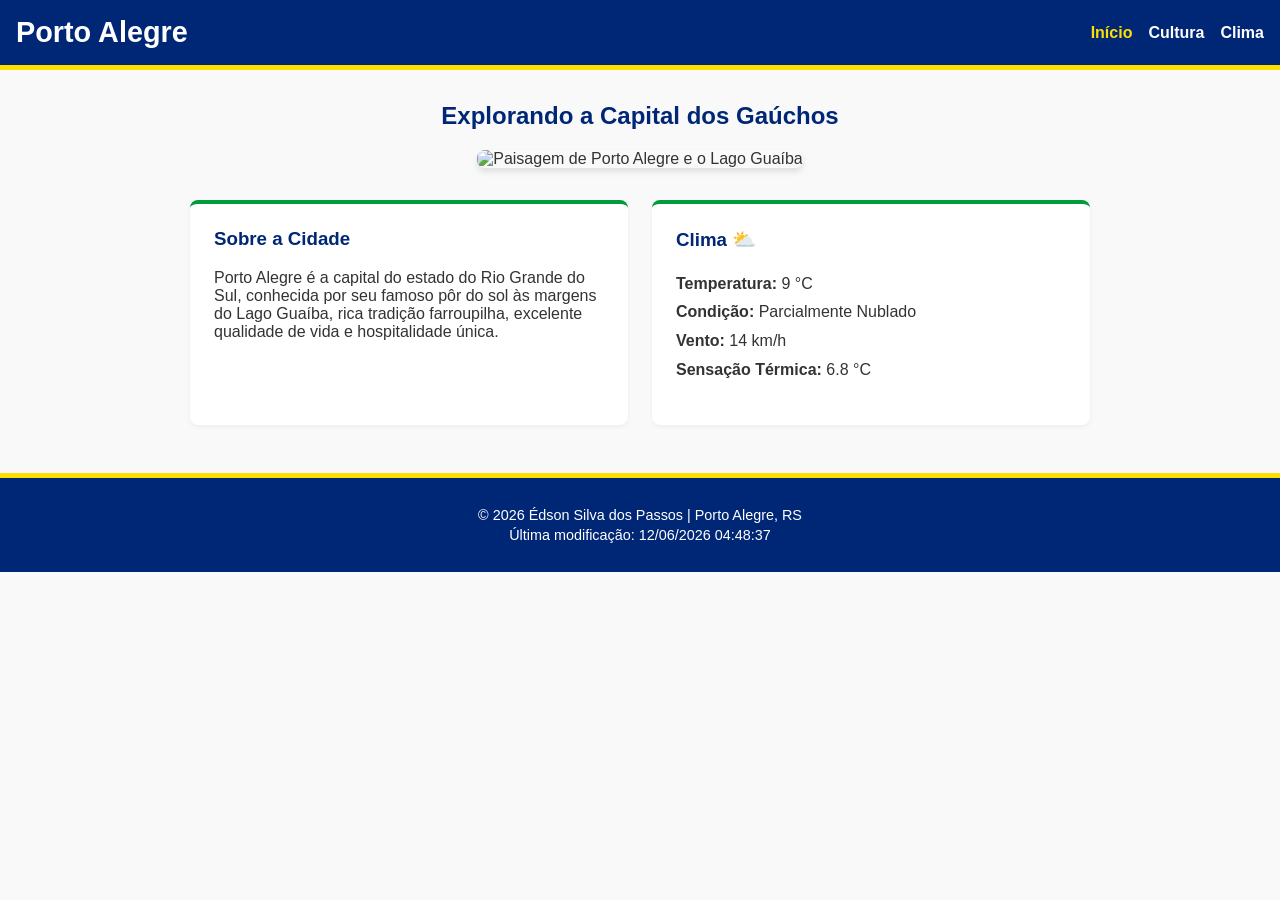
==== local.html @ 06afc4b1 "Atualiza nome da imagem para porto.jpg" ====
<!DOCTYPE html>
<html lang="pt-BR">
<head>
    <meta charset="UTF-8">
    <meta name="viewport" content="width=device-width, initial-scale=1.0">
    <meta name="description" content="Página sobre Porto Alegre, Rio Grande do Sul, destacando cultura, paisagens e informações meteorológicas para a disciplina WDD 131.">
    <meta name="author" content="Édson Silva dos Passos">
    <title>WDD 131 - Página do Local: Porto Alegre - Édson Silva dos Passos</title>
    <link rel="stylesheet" href="estilos/local.css">
    <link rel="stylesheet" href="estilos/local-grandes.css" media="(min-width: 768px)">
    <script src="scripts/local.js" defer></script>
</head>
<body>
    <header>
        <h1>Porto Alegre</h1>
        <!-- Ícone SVG para visualização móvel -->
        <svg class="weather-icon-svg" xmlns="http://www.w3.org/2000/svg" viewBox="0 0 24 24" width="32" height="32" fill="#ffffff" aria-label="Ícone de Clima">
            <path d="M12 2a10 10 0 1010 10A10.011 10.011 0 0012 2zm0 18a8 8 0 118-8 8.009 8.009 0 01-8 8z"/>
        </svg>
        <nav>
            <ul class="navigation">
                <li><a href="local.html" class="active">Início</a></li>
                <li><a href="#cultura">Cultura</a></li>
                <li><a href="#clima-secao">Clima</a></li>
            </ul>
        </nav>
    </header>

    <main>
        <h2>Explorando a Capital dos Gaúchos</h2>

        <!-- Imagem principal com picture, WebP e fallback para porto-alegre.jpg -->
        <section class="hero-section">
            <picture>
                <source srcset="imagens/porto-alegre.webp" type="image/webp">
                <img src="imagens/porto.jpg" alt="Paisagem de Porto Alegre e o Lago Guaíba">
            </picture>
        </section>

        <div class="content-grid">
            <section class="card" id="cultura">
                <h3>Sobre a Cidade</h3>
                <p>Porto Alegre é a capital do estado do Rio Grande do Sul, conhecida por seu famoso pôr do sol às margens do Lago Guaíba, rica tradição farroupilha, excelente qualidade de vida e hospitalidade única.</p>
            </section>

            <section class="card" id="clima-secao">
                <h3 id="weather-title">Clima</h3>
                <ul class="weather-info">
                    <li><strong>Temperatura:</strong> <span id="temp">9</span> °C</li>
                    <li><strong>Condição:</strong> Parcialmente Nublado</li>
                    <li><strong>Vento:</strong> <span id="vento">14</span> km/h</li>
                    <li><strong>Sensação Térmica:</strong> <span id="sensacao">N/A</span></li>
                </ul>
            </section>
        </div>
    </main>

    <footer>
        <p>&copy; <span id="currentyear"></span> Édson Silva dos Passos | Porto Alegre, RS</p>
        <p id="lastModified"></p>
    </footer>
</body>
</html>
---- estilos/local.css ----
:root {
    --primary-color: #002776; /* Azul da bandeira */
    --secondary-color: #009b3a; /* Verde da bandeira */
    --accent-color: #ffdf00; /* Amarelo da bandeira */
    --text-color: #333333;
    --bg-color: #f9f9f9;
    --card-bg: #ffffff;
    --font-family: 'Roboto', Arial, sans-serif;
}

body {
    font-family: var(--font-family);
    margin: 0;
    padding: 0;
    color: var(--text-color);
    background-color: var(--bg-color);
}

header {
    background-color: var(--primary-color);
    color: #ffffff;
    padding: 1rem;
    display: flex;
    justify-content: space-between;
    align-items: center;
    border-bottom: 5px solid var(--accent-color);
}

header h1 {
    font-size: 1.4rem;
    margin: 0;
}

.weather-icon-svg {
    display: block;
}

nav ul {
    list-style: none;
    padding: 0;
    margin: 0;
    display: flex;
    gap: 1rem;
}

nav a {
    color: #ffffff;
    text-decoration: none;
    font-weight: bold;
}

nav a:hover, nav a.active {
    color: var(--accent-color);
}

main {
    max-width: 900px;
    margin: 2rem auto;
    padding: 0 1rem;
}

h2 {
    text-align: center;
    color: var(--primary-color);
}

.hero-section {
    text-align: center;
    margin-bottom: 2rem;
}

.hero-section img {
    width: 100%;
    max-width: 600px;
    height: auto;
    border-radius: 8px;
    box-shadow: 0 4px 6px rgba(0,0,0,0.1);
}

.content-grid {
    display: grid;
    grid-template-columns: 1fr;
    gap: 1.5rem;
}

.card {
    background-color: var(--card-bg);
    padding: 1.5rem;
    border-radius: 8px;
    box-shadow: 0 2px 4px rgba(0,0,0,0.05);
    border-top: 4px solid var(--secondary-color);
}

.card h3 {
    margin-top: 0;
    color: var(--primary-color);
}

.weather-info {
    list-style: none;
    padding: 0;
    line-height: 1.8;
}

footer {
    background-color: var(--primary-color);
    color: #ffffff;
    text-align: center;
    padding: 1.5rem;
    margin-top: 3rem;
    font-size: 0.9rem;
    border-top: 5px solid var(--accent-color);
}

footer p {
    margin: 0.3rem 0;
}
---- estilos/local-grandes.css ----
@media (min-width: 768px) {
    header h1 {
        font-size: 1.8rem;
    }

    /* Esconde o SVG no desktop e ativa o pseudoelemento com emoticon */
    .weather-icon-svg {
        display: none;
    }

    #weather-title::after {
        content: " ⛅";
        font-size: 1.2rem;
    }

    .content-grid {
        grid-template-columns: 1fr 1fr;
    }

    main {
        padding: 0 2rem;
    }
}
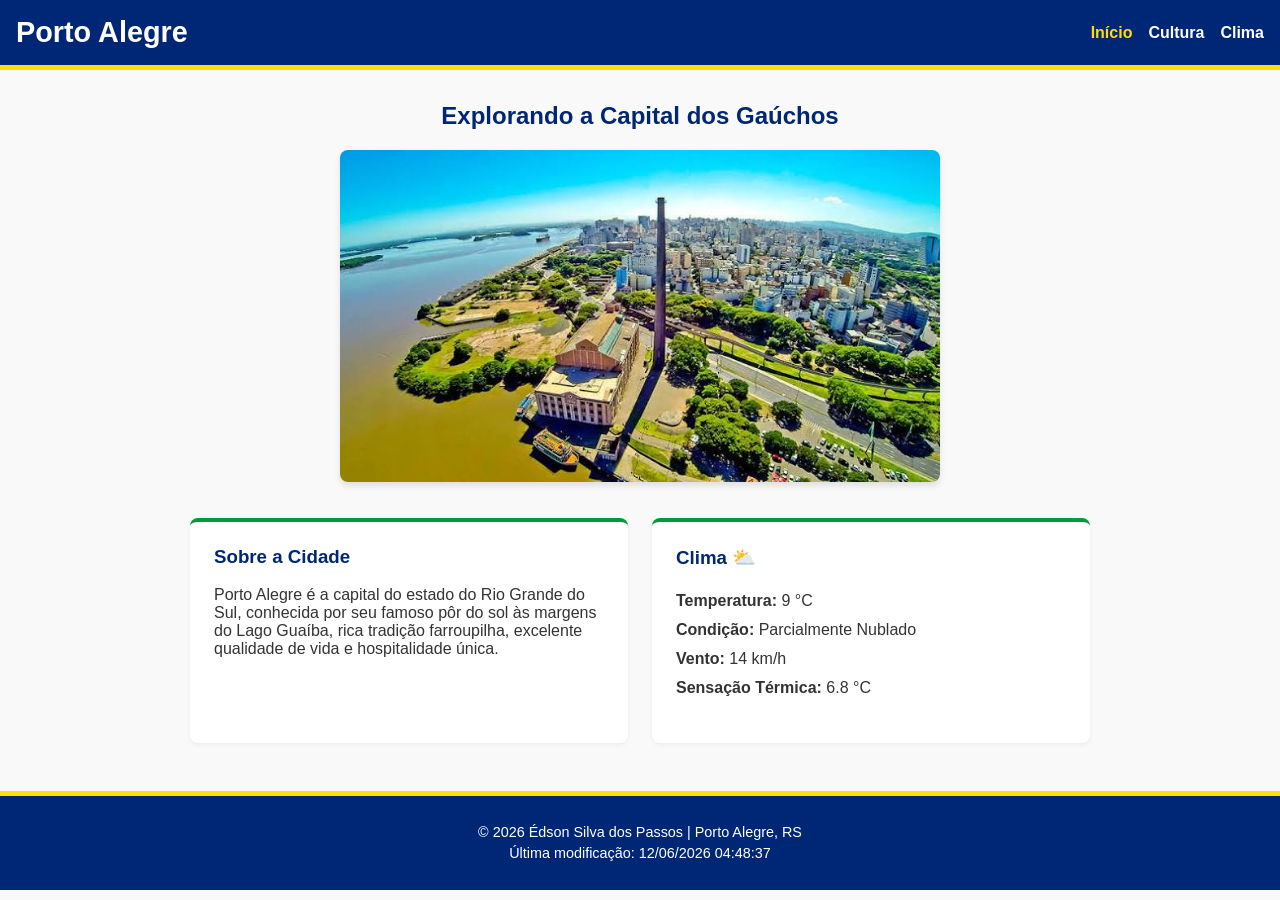
==== commit 0b23f456: "Atualiza local.html com tag img direta para porto.jpg" ====
--- a/local.html
+++ b/local.html
@@ -29,12 +29,9 @@
     <main>
         <h2>Explorando a Capital dos Gaúchos</h2>
 
-        <!-- Imagem principal com picture, WebP e fallback para porto-alegre.jpg -->
+        <!-- Imagem principal de Porto Alegre corrigida -->
         <section class="hero-section">
-            <picture>
-                <source srcset="imagens/porto-alegre.webp" type="image/webp">
-                <img src="imagens/porto.jpg" alt="Paisagem de Porto Alegre e o Lago Guaíba">
-            </picture>
+            <img src="imagens/porto.jpg" alt="Paisagem de Porto Alegre e o Lago Guaíba">
         </section>
 
         <div class="content-grid">
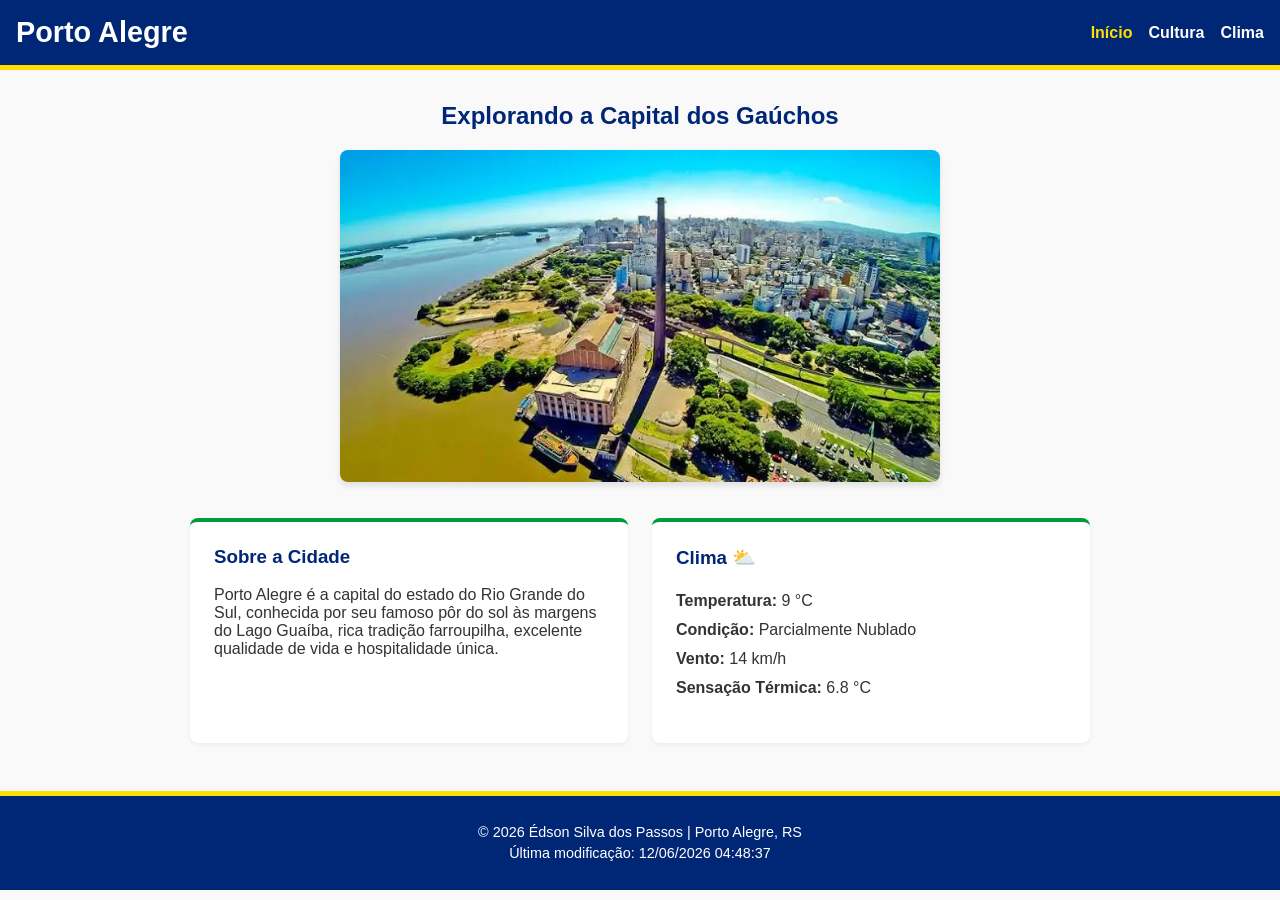
==== commit 5b03d976: "Atualiza local.html com picture e webp para aprovacao na auditoria" ====
--- a/local.html
+++ b/local.html
@@ -29,9 +29,12 @@
     <main>
         <h2>Explorando a Capital dos Gaúchos</h2>
 
-        <!-- Imagem principal de Porto Alegre corrigida -->
+        <!-- Imagem principal responsiva em formato WebP com tag picture -->
         <section class="hero-section">
-            <img src="imagens/porto.jpg" alt="Paisagem de Porto Alegre e o Lago Guaíba">
+            <picture>
+                <source srcset="imagens/porto.webp" type="image/webp">
+                <img src="imagens/porto.jpg" alt="Paisagem de Porto Alegre e o Lago Guaíba">
+            </picture>
         </section>
 
         <div class="content-grid">
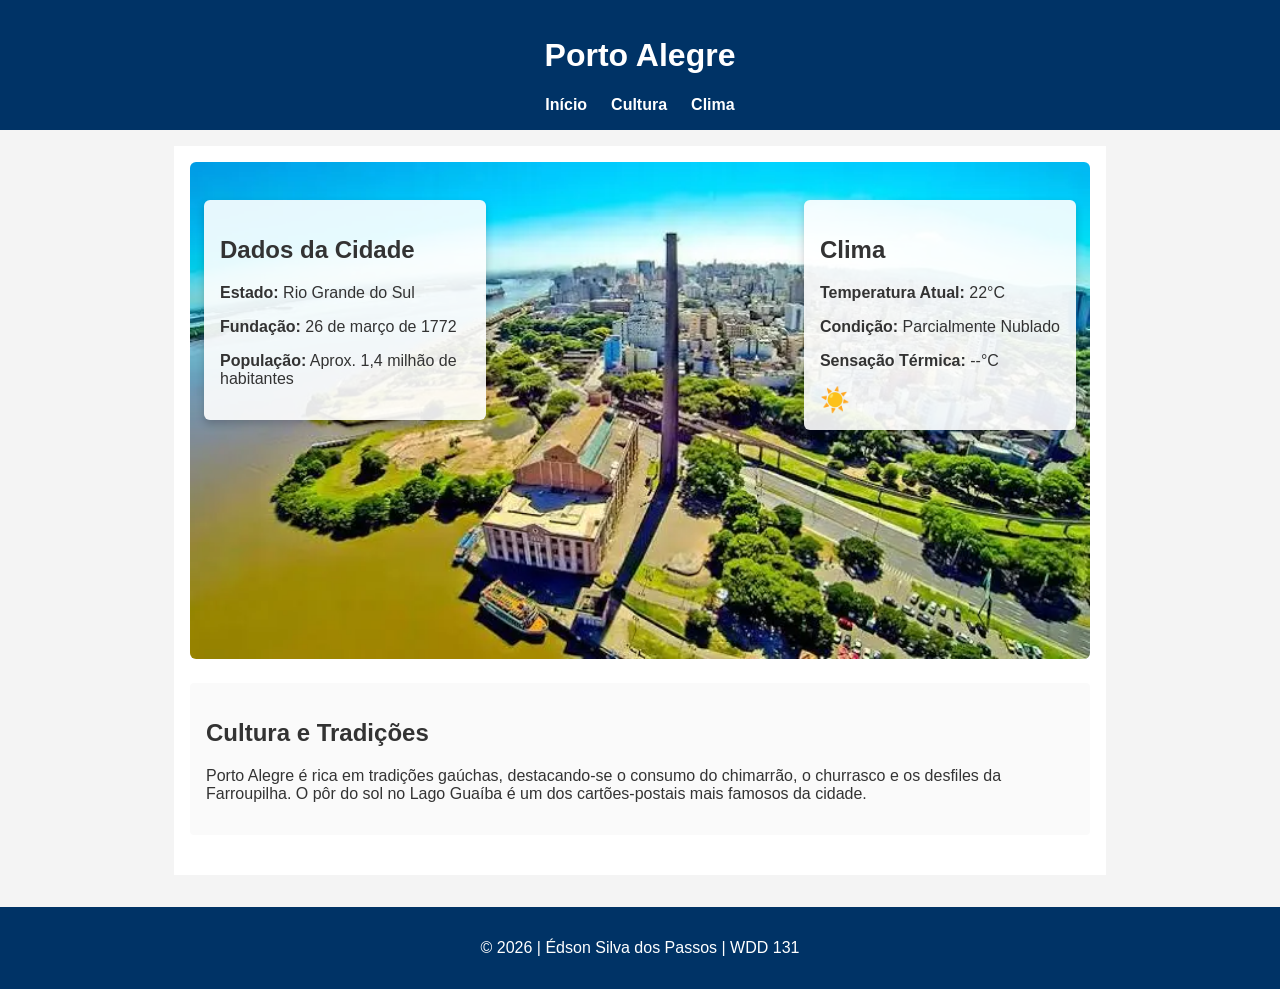
==== commit 6612cfd8: "Corrige imagens WebP, icone SVG e layout desktop S03" ====
--- a/local.html
+++ b/local.html
@@ -3,23 +3,23 @@
 <head>
     <meta charset="UTF-8">
     <meta name="viewport" content="width=device-width, initial-scale=1.0">
+    <title>WDD 131 - Página do Local: Porto Alegre - Édson Silva dos Passos</title>
     <meta name="description" content="Página sobre Porto Alegre, Rio Grande do Sul, destacando cultura, paisagens e informações meteorológicas para a disciplina WDD 131.">
     <meta name="author" content="Édson Silva dos Passos">
-    <title>WDD 131 - Página do Local: Porto Alegre - Édson Silva dos Passos</title>
+    
+    <!-- CSS Externo -->
     <link rel="stylesheet" href="estilos/local.css">
     <link rel="stylesheet" href="estilos/local-grandes.css" media="(min-width: 768px)">
+    
+    <!-- JavaScript Externo -->
     <script src="scripts/local.js" defer></script>
 </head>
 <body>
     <header>
         <h1>Porto Alegre</h1>
-        <!-- Ícone SVG para visualização móvel -->
-        <svg class="weather-icon-svg" xmlns="http://www.w3.org/2000/svg" viewBox="0 0 24 24" width="32" height="32" fill="#ffffff" aria-label="Ícone de Clima">
-            <path d="M12 2a10 10 0 1010 10A10.011 10.011 0 0012 2zm0 18a8 8 0 118-8 8.009 8.009 0 01-8 8z"/>
-        </svg>
         <nav>
-            <ul class="navigation">
-                <li><a href="local.html" class="active">Início</a></li>
+            <ul>
+                <li><a href="local.html">Início</a></li>
                 <li><a href="#cultura">Cultura</a></li>
                 <li><a href="#clima-secao">Clima</a></li>
             </ul>
@@ -27,37 +27,41 @@
     </header>
 
     <main>
-        <h2>Explorando a Capital dos Gaúchos</h2>
+        <div class="hero">
+            <picture>
+                <source media="(min-width: 768px)" srcset="imagens/porto-grande.webp">
+                <img src="imagens/porto-pequena.webp" alt="Paisagem de Porto Alegre e o Lago Guaíba" width="800" height="533">
+            </picture>
+        </div>
 
-        <!-- Imagem principal responsiva em formato WebP com tag picture -->
-        <section class="hero-section">
-            <picture>
-                <source srcset="imagens/porto.webp" type="image/webp">
-                <img src="imagens/porto.jpg" alt="Paisagem de Porto Alegre e o Lago Guaíba">
-            </picture>
+        <section class="dados">
+            <h2>Dados da Cidade</h2>
+            <p><strong>Estado:</strong> Rio Grande do Sul</p>
+            <p><strong>Fundação:</strong> 26 de março de 1772</p>
+            <p><strong>População:</strong> Aprox. 1,4 milhão de habitantes</p>
         </section>
 
-        <div class="content-grid">
-            <section class="card" id="cultura">
-                <h3>Sobre a Cidade</h3>
-                <p>Porto Alegre é a capital do estado do Rio Grande do Sul, conhecida por seu famoso pôr do sol às margens do Lago Guaíba, rica tradição farroupilha, excelente qualidade de vida e hospitalidade única.</p>
-            </section>
+        <section id="clima-secao" class="clima">
+            <h2>Clima</h2>
+            <div class="weather-card">
+                <!-- Ícone SVG visível apenas no mobile (oculto no desktop via CSS) -->
+                <svg class="weather-icon-svg" xmlns="http://www.w3.org/2000/svg" viewBox="0 0 24 24" width="32" height="32" fill="currentColor">
+                    <path d="M19.35 10.04C18.67 6.59 15.64 4 12 4 9.11 4 6.6 5.64 5.35 8.04 2.34 8.36 0 10.91 0 14c0 3.31 2.69 6 6 6h13c2.76 0 5-2.24 5-5 0-2.64-2.05-4.78-4.65-4.96zM19 18H6c-2.21 0-4-1.79-4-4 0-2.05 1.53-3.76 3.56-3.97l1.07-.11.5-.95C8.08 7.14 9.94 6 12 6c2.62 0 4.88 1.86 5.39 4.43l.3 1.5 1.53.11c1.56.1 2.78 1.41 2.78 2.96 0 1.65-1.35 3-3 3z"/>
+                </svg>
+                <p><strong>Temperatura Atual:</strong> <span id="temp">22</span>°C</p>
+                <p><strong>Condição:</strong> Parcialmente Nublado</p>
+                <p><strong>Sensação Térmica:</strong> <span id="sensacao">--</span>°C</p>
+            </div>
+        </section>
 
-            <section class="card" id="clima-secao">
-                <h3 id="weather-title">Clima</h3>
-                <ul class="weather-info">
-                    <li><strong>Temperatura:</strong> <span id="temp">9</span> °C</li>
-                    <li><strong>Condição:</strong> Parcialmente Nublado</li>
-                    <li><strong>Vento:</strong> <span id="vento">14</span> km/h</li>
-                    <li><strong>Sensação Térmica:</strong> <span id="sensacao">N/A</span></li>
-                </ul>
-            </section>
-        </div>
+        <section id="cultura" class="cultura">
+            <h2>Cultura e Tradições</h2>
+            <p>Porto Alegre é rica em tradições gaúchas, destacando-se o consumo do chimarrão, o churrasco e os desfiles da Farroupilha. O pôr do sol no Lago Guaíba é um dos cartões-postais mais famosos da cidade.</p>
+        </section>
     </main>
 
     <footer>
-        <p>&copy; <span id="currentyear"></span> Édson Silva dos Passos | Porto Alegre, RS</p>
-        <p id="lastModified"></p>
+        <p>&copy; 2026 | Édson Silva dos Passos | WDD 131</p>
     </footer>
 </body>
 </html>
--- a/estilos/local.css
+++ b/estilos/local.css
@@ -1,117 +1,69 @@
-:root {
-    --primary-color: #002776; /* Azul da bandeira */
-    --secondary-color: #009b3a; /* Verde da bandeira */
-    --accent-color: #ffdf00; /* Amarelo da bandeira */
-    --text-color: #333333;
-    --bg-color: #f9f9f9;
-    --card-bg: #ffffff;
-    --font-family: 'Roboto', Arial, sans-serif;
-}
-
 body {
-    font-family: var(--font-family);
+    font-family: Arial, sans-serif;
     margin: 0;
     padding: 0;
-    color: var(--text-color);
-    background-color: var(--bg-color);
+    box-sizing: border-box;
+    background-color: #f4f4f4;
+    color: #333;
 }
 
 header {
-    background-color: var(--primary-color);
-    color: #ffffff;
+    background-color: #003366;
+    color: white;
     padding: 1rem;
-    display: flex;
-    justify-content: space-between;
-    align-items: center;
-    border-bottom: 5px solid var(--accent-color);
-}
-
-header h1 {
-    font-size: 1.4rem;
-    margin: 0;
-}
-
-.weather-icon-svg {
-    display: block;
+    text-align: center;
 }
 
 nav ul {
     list-style: none;
     padding: 0;
-    margin: 0;
     display: flex;
-    gap: 1rem;
+    justify-content: center;
+    gap: 1.5rem;
+    margin: 0.5rem 0 0 0;
 }
 
 nav a {
-    color: #ffffff;
+    color: white;
     text-decoration: none;
     font-weight: bold;
 }
 
-nav a:hover, nav a.active {
-    color: var(--accent-color);
+nav a:hover {
+    text-decoration: underline;
 }
 
 main {
     max-width: 900px;
-    margin: 2rem auto;
-    padding: 0 1rem;
+    margin: 1rem auto;
+    padding: 1rem;
+    background: white;
 }
 
-h2 {
-    text-align: center;
-    color: var(--primary-color);
+.hero img {
+    width: 100%;
+    height: auto;
+    display: block;
+    border-radius: 4px;
 }
 
-.hero-section {
-    text-align: center;
-    margin-bottom: 2rem;
+section {
+    margin: 1.5rem 0;
+    padding: 1rem;
+    background: #fafafa;
+    border-radius: 4px;
 }
 
-.hero-section img {
-    width: 100%;
-    max-width: 600px;
-    height: auto;
-    border-radius: 8px;
-    box-shadow: 0 4px 6px rgba(0,0,0,0.1);
-}
-
-.content-grid {
-    display: grid;
-    grid-template-columns: 1fr;
-    gap: 1.5rem;
-}
-
-.card {
-    background-color: var(--card-bg);
-    padding: 1.5rem;
-    border-radius: 8px;
-    box-shadow: 0 2px 4px rgba(0,0,0,0.05);
-    border-top: 4px solid var(--secondary-color);
-}
-
-.card h3 {
-    margin-top: 0;
-    color: var(--primary-color);
-}
-
-.weather-info {
-    list-style: none;
-    padding: 0;
-    line-height: 1.8;
+.weather-icon-svg {
+    display: inline-block;
+    fill: #003366;
+    margin-bottom: 0.5rem;
 }
 
 footer {
-    background-color: var(--primary-color);
-    color: #ffffff;
     text-align: center;
-    padding: 1.5rem;
-    margin-top: 3rem;
-    font-size: 0.9rem;
-    border-top: 5px solid var(--accent-color);
-}
-
-footer p {
-    margin: 0.3rem 0;
+    padding: 1rem;
+    background-color: #003366;
+    color: white;
+    margin-top: 2rem;
 }
--- a/estilos/local-grandes.css
+++ b/estilos/local-grandes.css
@@ -1,23 +1,41 @@
-@media (min-width: 768px) {
-    header h1 {
-        font-size: 1.8rem;
-    }
+main {
+    position: relative;
+}
 
-    /* Esconde o SVG no desktop e ativa o pseudoelemento com emoticon */
-    .weather-icon-svg {
-        display: none;
-    }
+.weather-icon-svg {
+    display: none;
+}
 
-    #weather-title::after {
-        content: " ⛅";
-        font-size: 1.2rem;
-    }
+.weather-card::after {
+    content: " ☀️";
+    font-size: 1.5rem;
+}
 
-    .content-grid {
-        grid-template-columns: 1fr 1fr;
-    }
+.hero picture, .hero img {
+    width: 100%;
+    max-height: 500px;
+    object-fit: cover;
+    border-radius: 6px;
+}
 
-    main {
-        padding: 0 2rem;
-    }
+.dados {
+    position: absolute;
+    top: 30px;
+    left: 30px;
+    background: rgba(255, 255, 255, 0.9);
+    padding: 1rem;
+    border-radius: 6px;
+    max-width: 250px;
+    box-shadow: 0 4px 8px rgba(0,0,0,0.2);
+}
+
+.clima {
+    position: absolute;
+    top: 30px;
+    right: 30px;
+    background: rgba(255, 255, 255, 0.9);
+    padding: 1rem;
+    border-radius: 6px;
+    max-width: 250px;
+    box-shadow: 0 4px 8px rgba(0,0,0,0.2);
 }
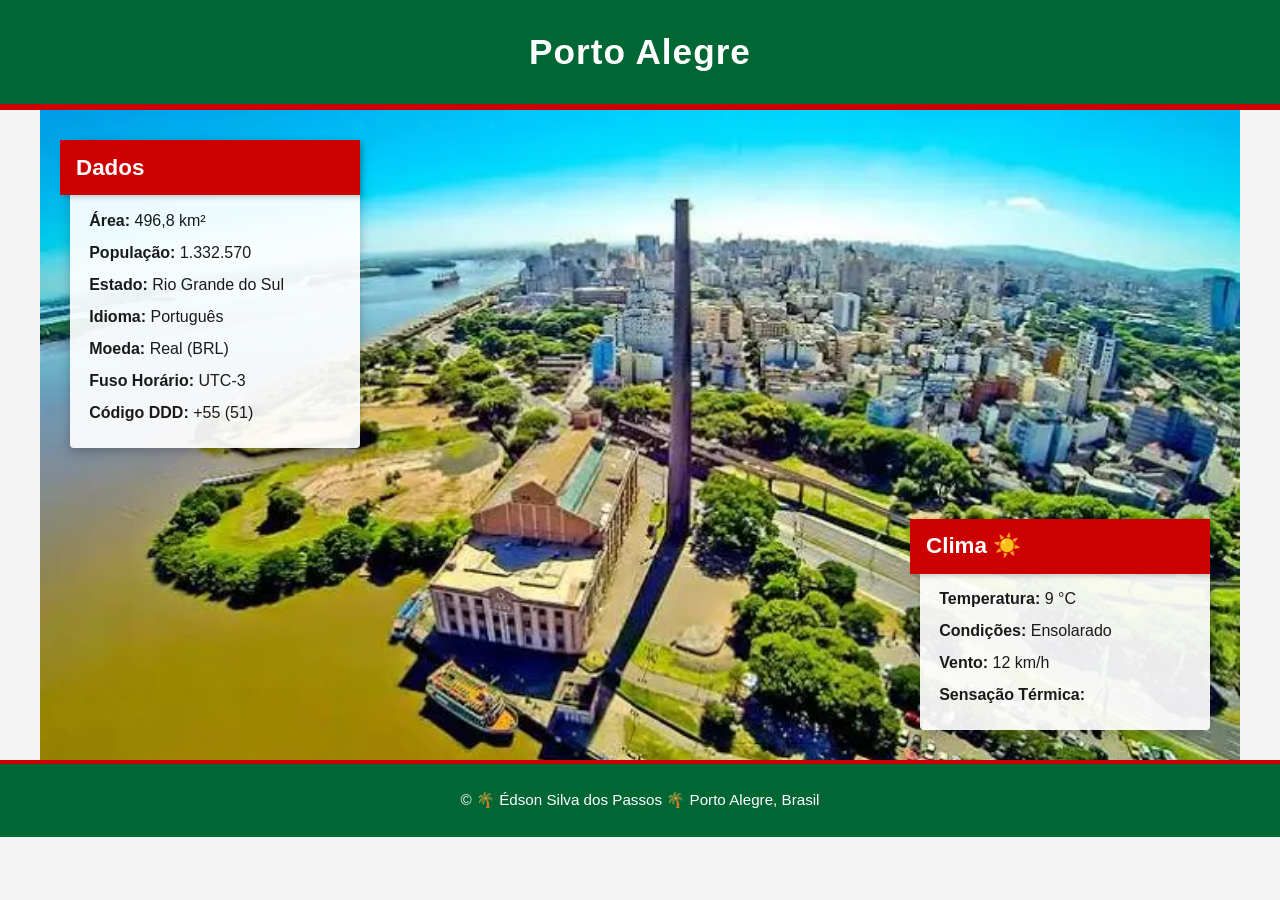
==== commit 33596be8: "Ajusta layout wireframe, pseudoelemento no titulo Clima e JS S03" ====
--- a/local.html
+++ b/local.html
@@ -7,23 +7,14 @@
     <meta name="description" content="Página sobre Porto Alegre, Rio Grande do Sul, destacando cultura, paisagens e informações meteorológicas para a disciplina WDD 131.">
     <meta name="author" content="Édson Silva dos Passos">
     
-    <!-- CSS Externo -->
     <link rel="stylesheet" href="estilos/local.css">
     <link rel="stylesheet" href="estilos/local-grandes.css" media="(min-width: 768px)">
     
-    <!-- JavaScript Externo -->
     <script src="scripts/local.js" defer></script>
 </head>
 <body>
     <header>
         <h1>Porto Alegre</h1>
-        <nav>
-            <ul>
-                <li><a href="local.html">Início</a></li>
-                <li><a href="#cultura">Cultura</a></li>
-                <li><a href="#clima-secao">Clima</a></li>
-            </ul>
-        </nav>
     </header>
 
     <main>
@@ -34,34 +25,49 @@
             </picture>
         </div>
 
-        <section class="dados">
-            <h2>Dados da Cidade</h2>
-            <p><strong>Estado:</strong> Rio Grande do Sul</p>
-            <p><strong>Fundação:</strong> 26 de março de 1772</p>
-            <p><strong>População:</strong> Aprox. 1,4 milhão de habitantes</p>
+        <section class="card dados">
+            <h2>Dados</h2>
+            <ul>
+                <li><strong>Área:</strong> 496,8 km²</li>
+                <li><strong>População:</strong> 1.332.570</li>
+                <li><strong>Estado:</strong> Rio Grande do Sul</li>
+                <li><strong>Idioma:</strong> Português</li>
+                <li><strong>Moeda:</strong> Real (BRL)</li>
+                <li><strong>Fuso Horário:</strong> UTC-3</li>
+                <li><strong>Código DDD:</strong> +55 (51)</li>
+            </ul>
         </section>
 
-        <section id="clima-secao" class="clima">
+        <section id="clima-secao" class="card clima">
             <h2>Clima</h2>
-            <div class="weather-card">
-                <!-- Ícone SVG visível apenas no mobile (oculto no desktop via CSS) -->
-                <svg class="weather-icon-svg" xmlns="http://www.w3.org/2000/svg" viewBox="0 0 24 24" width="32" height="32" fill="currentColor">
-                    <path d="M19.35 10.04C18.67 6.59 15.64 4 12 4 9.11 4 6.6 5.64 5.35 8.04 2.34 8.36 0 10.91 0 14c0 3.31 2.69 6 6 6h13c2.76 0 5-2.24 5-5 0-2.64-2.05-4.78-4.65-4.96zM19 18H6c-2.21 0-4-1.79-4-4 0-2.05 1.53-3.76 3.56-3.97l1.07-.11.5-.95C8.08 7.14 9.94 6 12 6c2.62 0 4.88 1.86 5.39 4.43l.3 1.5 1.53.11c1.56.1 2.78 1.41 2.78 2.96 0 1.65-1.35 3-3 3z"/>
+            <!-- Ícone SVG visível apenas no mobile -->
+            <div class="svg-container">
+                <svg class="weather-icon-svg" xmlns="http://www.w3.org/2000/svg" viewBox="0 0 64 64" width="64" height="64">
+                    <circle cx="32" cy="32" r="14" fill="#FFD700"/>
+                    <g stroke="#FFD700" stroke-width="4" stroke-linecap="round">
+                        <line x1="32" y1="6" x2="32" y2="12"/>
+                        <line x1="32" y1="52" x2="32" y2="58"/>
+                        <line x1="6" y1="32" x2="12" y2="32"/>
+                        <line x1="52" y1="32" x2="58" y2="32"/>
+                        <line x1="13.6" y1="13.6" x2="17.8" y2="17.8"/>
+                        <line x1="46.2" y1="46.2" x2="50.4" y2="50.4"/>
+                        <line x1="13.6" y1="50.4" x2="17.8" y2="46.2"/>
+                        <line x1="46.2" y1="17.8" x2="50.4" y2="13.6"/>
+                    </g>
                 </svg>
-                <p><strong>Temperatura Atual:</strong> <span id="temp">22</span>°C</p>
-                <p><strong>Condição:</strong> Parcialmente Nublado</p>
-                <p><strong>Sensação Térmica:</strong> <span id="sensacao">--</span>°C</p>
             </div>
-        </section>
-
-        <section id="cultura" class="cultura">
-            <h2>Cultura e Tradições</h2>
-            <p>Porto Alegre é rica em tradições gaúchas, destacando-se o consumo do chimarrão, o churrasco e os desfiles da Farroupilha. O pôr do sol no Lago Guaíba é um dos cartões-postais mais famosos da cidade.</p>
+            <ul>
+                <li><strong>Temperatura:</strong> <span id="temp">9</span> °C</li>
+                <li><strong>Condições:</strong> Ensolarado</li>
+                <li><strong>Vento:</strong> <span id="vento">12</span> km/h</li>
+                <li><strong>Sensação Térmica:</strong> <span id="sensacao"></span></li>
+            </ul>
         </section>
     </main>
 
     <footer>
-        <p>&copy; 2026 | Édson Silva dos Passos | WDD 131</p>
+        <p>&copy;<span id="currentyear"></span> 🌴 Édson Silva dos Passos 🌴 Porto Alegre, Brasil</p>
+        <p id="lastModified"></p>
     </footer>
 </body>
 </html>
--- a/estilos/local.css
+++ b/estilos/local.css
@@ -1,69 +1,87 @@
-body {
-    font-family: Arial, sans-serif;
+:root {
+    --cor-primaria: #006633;     /* Verde bandeira RS */
+    --cor-secundaria: #cc0000;   /* Vermelho bandeira RS */
+    --cor-fundo: #f4f4f4;
+    --cor-texto: #1a1a1a;
+    --cor-branca: #ffffff;
+}
+
+* {
+    box-sizing: border-box;
     margin: 0;
     padding: 0;
-    box-sizing: border-box;
-    background-color: #f4f4f4;
-    color: #333;
+}
+
+body {
+    font-family: 'Segoe UI', Tahoma, Geneva, Verdana, sans-serif;
+    background-color: var(--cor-fundo);
+    color: var(--cor-texto);
+    line-height: 1.6;
 }
 
 header {
-    background-color: #003366;
-    color: white;
-    padding: 1rem;
+    background-color: var(--cor-primaria);
+    color: var(--cor-branca);
     text-align: center;
+    padding: 1.5rem 1rem;
+    border-bottom: 6px solid var(--cor-secundaria);
 }
 
-nav ul {
-    list-style: none;
-    padding: 0;
-    display: flex;
-    justify-content: center;
-    gap: 1.5rem;
-    margin: 0.5rem 0 0 0;
-}
-
-nav a {
-    color: white;
-    text-decoration: none;
-    font-weight: bold;
-}
-
-nav a:hover {
-    text-decoration: underline;
+header h1 {
+    font-size: 2.2rem;
+    letter-spacing: 1px;
 }
 
 main {
-    max-width: 900px;
-    margin: 1rem auto;
-    padding: 1rem;
-    background: white;
+    max-width: 1200px;
+    margin: 0 auto;
+    background-color: var(--cor-branca);
 }
 
 .hero img {
     width: 100%;
     height: auto;
     display: block;
-    border-radius: 4px;
 }
 
-section {
-    margin: 1.5rem 0;
-    padding: 1rem;
-    background: #fafafa;
-    border-radius: 4px;
+.card {
+    padding: 1.5rem;
+    border-bottom: 1px solid #ddd;
+    text-align: center;
+}
+
+.card h2 {
+    color: var(--cor-primaria);
+    font-size: 1.6rem;
+    margin-bottom: 1rem;
+}
+
+.card ul {
+    list-style: none;
+}
+
+.card li {
+    margin: 0.4rem 0;
+    font-size: 1rem;
+}
+
+.svg-container {
+    margin: 0.5rem 0 1rem 0;
 }
 
 .weather-icon-svg {
     display: inline-block;
-    fill: #003366;
-    margin-bottom: 0.5rem;
 }
 
 footer {
+    background-color: var(--cor-primaria);
+    color: var(--cor-branca);
     text-align: center;
-    padding: 1rem;
-    background-color: #003366;
-    color: white;
-    margin-top: 2rem;
+    padding: 1.2rem;
+    font-size: 0.95rem;
+    border-top: 4px solid var(--cor-secundaria);
+}
+
+footer p {
+    margin: 0.3rem 0;
 }
--- a/estilos/local-grandes.css
+++ b/estilos/local-grandes.css
@@ -2,40 +2,57 @@
     position: relative;
 }
 
-.weather-icon-svg {
+.hero img {
+    width: 100%;
+    max-height: 650px;
+    object-fit: cover;
+}
+
+.card {
+    position: absolute;
+    background-color: rgba(255, 255, 255, 0.92);
+    width: 290px;
+    padding: 0 0 1rem 0;
+    border-radius: 4px;
+    box-shadow: 0 4px 12px rgba(0, 0, 0, 0.25);
+    border-bottom: none;
+    text-align: left;
+}
+
+/* Barra de título estilo wireframe oficial */
+.card h2 {
+    background-color: var(--cor-secundaria);
+    color: var(--cor-branca);
+    padding: 0.6rem 1rem;
+    margin: 0 0 0.8rem -10px;
+    width: calc(100% + 10px);
+    font-size: 1.4rem;
+    box-shadow: 2px 2px 5px rgba(0, 0, 0, 0.2);
+}
+
+.card ul {
+    padding: 0 1.2rem;
+}
+
+/* Posicionamento idêntico ao wireframe: Dados em cima à esquerda */
+.dados {
+    top: 30px;
+    left: 30px;
+}
+
+/* Posicionamento idêntico ao wireframe: Clima embaixo à direita */
+.clima {
+    bottom: 30px;
+    right: 30px;
+}
+
+/* Oculta o SVG na visualização ampla */
+.svg-container, .weather-icon-svg {
     display: none;
 }
 
-.weather-card::after {
+/* Pseudoelemento exatamente após o título "Clima" conforme instrução */
+.clima h2::after {
     content: " ☀️";
-    font-size: 1.5rem;
-}
-
-.hero picture, .hero img {
-    width: 100%;
-    max-height: 500px;
-    object-fit: cover;
-    border-radius: 6px;
-}
-
-.dados {
-    position: absolute;
-    top: 30px;
-    left: 30px;
-    background: rgba(255, 255, 255, 0.9);
-    padding: 1rem;
-    border-radius: 6px;
-    max-width: 250px;
-    box-shadow: 0 4px 8px rgba(0,0,0,0.2);
-}
-
-.clima {
-    position: absolute;
-    top: 30px;
-    right: 30px;
-    background: rgba(255, 255, 255, 0.9);
-    padding: 1rem;
-    border-radius: 6px;
-    max-width: 250px;
-    box-shadow: 0 4px 8px rgba(0,0,0,0.2);
+    font-size: 1.4rem;
 }
